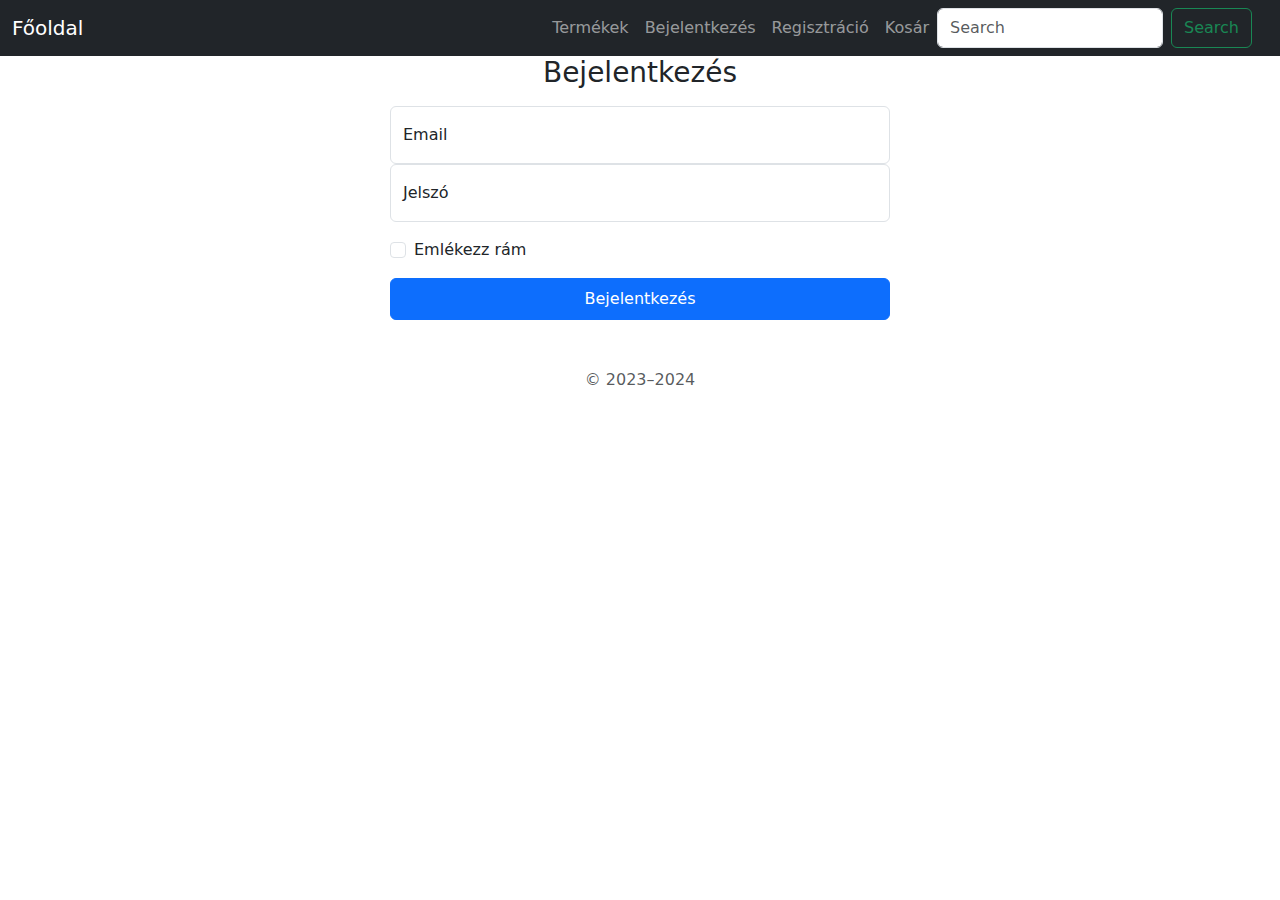
==== bejelentkezes.html @ ab11568d "Initial commit" ====
<!DOCTYPE html>
<html lang="hu">
<head>
    <meta charset="UTF-8">
    <meta name="viewport" content="width=device-width, initial-scale=1.0">
    <title>Pollák Webshop</title>
 <link rel="stylesheet" href="css/main.css">

 <link rel="stylesheet" href="css/index.css">
 <link href="https://cdn.jsdelivr.net/npm/bootstrap@5.3.3/dist/css/bootstrap.min.css" rel="stylesheet" integrity="sha384-QWTKZyjpPEjISv5WaRU9OFeRpok6YctnYmDr5pNlyT2bRjXh0JMhjY6hW+ALEwIH" crossorigin="anonymous">
    
     
</head>
<body>
  <nav class="navbar navbar-expand-lg navbar-dark bg-dark" aria-label="Offcanvas navbar large">
    <div class="container-fluid">
      <a class="navbar-brand" href="index.html">Főoldal</a>
      <button class="navbar-toggler" type="button" data-bs-toggle="offcanvas" data-bs-target="#offcanvasNavbar2" aria-controls="offcanvasNavbar2" aria-label="Toggle navigation">
        <span class="navbar-toggler-icon"></span>
      </button>
      <div class="offcanvas offcanvas-end text-bg-dark" tabindex="-1" id="offcanvasNavbar2" aria-labelledby="offcanvasNavbar2Label">
        <div class="offcanvas-header">
          <h5 class="offcanvas-title" id="offcanvasNavbar2Label">Offcanvas</h5>
          <button type="button" class="btn-close btn-close-white" data-bs-dismiss="offcanvas" aria-label="Close"></button>
        </div>
        <div class="offcanvas-body">
          <ul class="navbar-nav justify-content-end flex-grow-1 pe-3">
            <li class="nav-item">
              <a class="nav-link" href="termekek.html">Termékek</a>
            </li>
            <li class="nav-item">
              <a class="nav-link" href="bejelentkezes.html">Bejelentkezés</a>
            </li>
          
              <li class="nav-item">
                <a class="nav-link" href="regisztracio.html">Regisztráció</a>
              </li>
              <li class="nav-item">
                <a class="nav-link" href="kosar.html">Kosár</a>
              </li>
             
                
          <form class="d-flex mt-3 mt-lg-0" role="search">
            <input class="form-control me-2" type="search" placeholder="Search" aria-label="Search">
            <button class="btn btn-outline-success" type="submit">Search</button>
          </form>
        </div>
      </div>
    </div>
  </nav>
 
   
<main>


 <form id="bej_"  action="index.html">

  <h1 class="h3 mb-3 fw-normal">Bejelentkezés</h1>

  <div class="form-floating">
    <input type="email" class="form-control" id="floatingInput" placeholder="name@example.com">
    <label for="floatingInput">Email </label>
  </div>
  <div class="form-floating">
    <input type="password" class="form-control" id="floatingPassword" placeholder="Password">
    <label for="floatingPassword">Jelszó</label>
  </div>

  <div class="form-check text-start my-3">
    <input class="form-check-input" type="checkbox" value="remember-me" id="flexCheckDefault">
    <label class="form-check-label" for="flexCheckDefault">
      Emlékezz rám
    </label>
  </div>
  <button class="btn btn-primary w-100 py-2" type="submit">Bejelentkezés</button>
  <p class="mt-5 mb-3 text-body-secondary">© 2023–2024</p>
</form>










 
 </main>
<footer> 

</footer>
</body>
</html>
---- css/main.css ----
body{
    margin: 0;
    background-color: #9DBDCF;
}




#kosargomb-{
    float: left;
    height: 40px;
    margin: -9px;
}



.icon{
    max-width: 50px;
}

.kosargomb{
    max-width: 60px;    
    border-radius: 25px;
    background: none;
    border-style: none;
    cursor: pointer;
}

.kosargomb:hover{
    background-color: #4a95bd;
    box-shadow: 10px 5px 5px  #0a8bb3;

}



a{
    text-decoration: none;
    color: #80badb;
}
 a:hover{
    color: #16c1f5ab
 }


 .navbar navbar-expand-lg navbar-dark bg-dark{
    display: flex;
    justify-content:flex-start ;
    align-items: center;
    background-color: #5797BB;
    font-size: 30px;
    padding: 10px;  
    height: 40px;

}


#logo{
max-width: 40px;
float: left;
}

.product_img{
     max-width: 250px;
     border-radius: 25px;
     
}


.product_card{
    text-align: center;
    max-width: 280px;
    background-color: #7DB2CF;
    border-radius: 25px;    
    padding: 15px;
    border-style: solid;
    border-width: 5px;
    border-color: #4a95bd; 
    margin: 10px 10px 15px;
    display: inline-block;
}

.product_card_name{
    color:white;
    font-weight: bolder;
}

.product_card_description{
    color:white;

}


.price{
color: white;
}



.cart_btn{
    max-width: 60px;    
    border-radius: 25px;
    background: none;
    border-style: none;
    cursor: pointer;
}

.cart_btn:hover{
    background-color: #4a95bd;
    box-shadow: 10px 5px 5px  #0a8bb3;

}

.favorite_btn{
    max-width: 60px;    
    border-radius: 25px;
    background: none;
    border-style: none;
    cursor: pointer;
}

.fav_icon{
    max-width:50px;
}

.cart_icon{
    max-width: 50px;
}

.favorite_btn:hover{
    background-color: #4a95bd;
    box-shadow: 10px 5px 5px  #0a8bb3;
}


.main_div{
    margin: auto;
    width: fit-content;
}    

#bej_{  
    margin: auto;
    max-width: 500px;
    text-align: center;
    
}

#reg_{

    margin: auto;
    max-width: 700px;
    text-align: center;
  
}


#reg1{

    height:50px;
    margin: auto;
}
#kosz{
    text-align: center;
}
---- css/index.css ----
.maindiv{
    display: grid;
    grid-template-columns: 200px 200px 200px;
    grid-template-rows: 200px 200px 200px;
    justify-content: center;
    justify-items: center ;
    align-items: center;
    }
    
    
    
    
.innerdiv{
    width:100px ;
    height: 100px;
    background-color: rgb(104, 166, 236);
    
    }
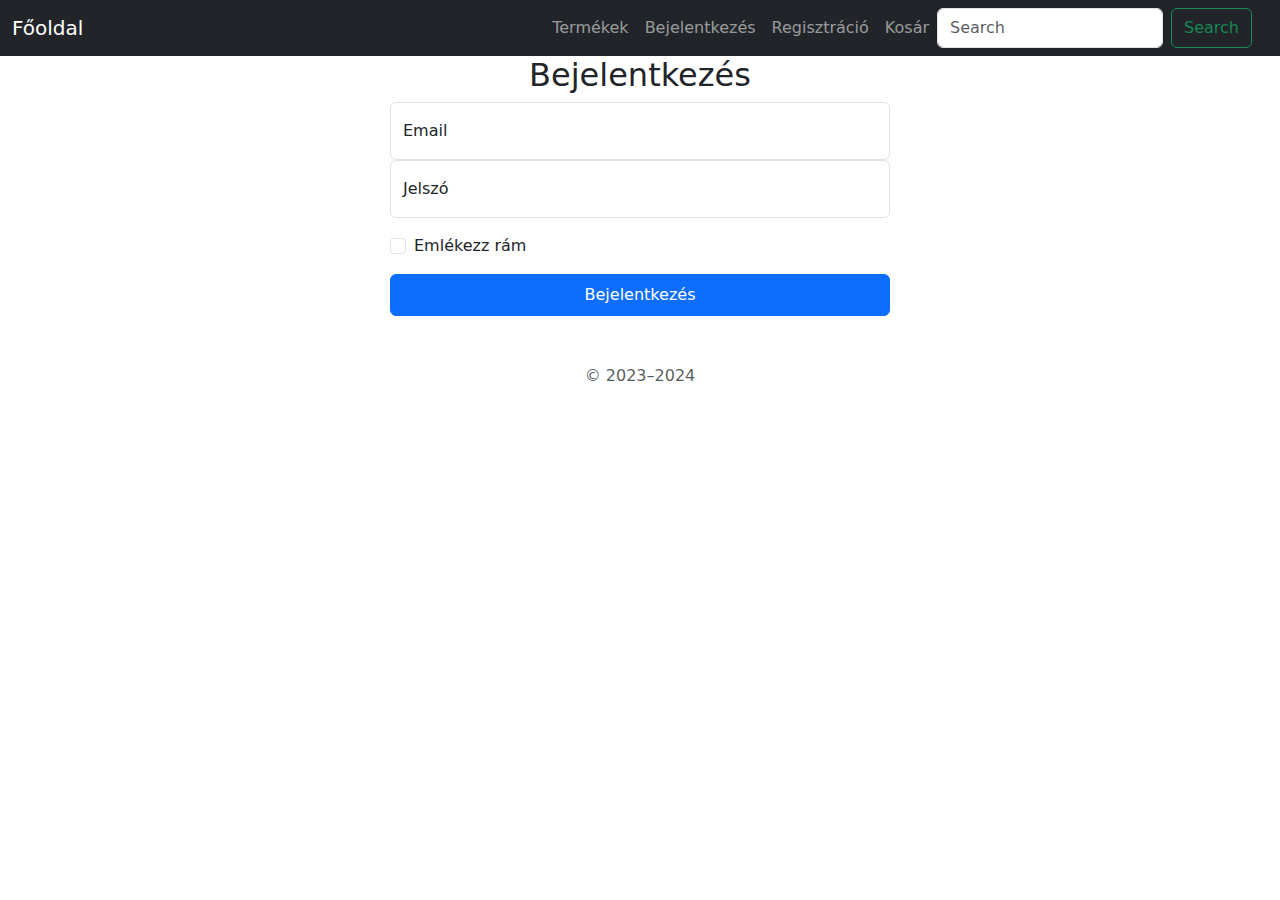
==== commit 2103c0f5: "Vmi" ====
--- a/bejelentkezes.html
+++ b/bejelentkezes.html
@@ -55,7 +55,7 @@
 
  <form id="bej_"  action="index.html">
 
-  <h1 class="h3 mb-3 fw-normal">Bejelentkezés</h1>
+  <h2 id="kosz">Bejelentkezés</h2>
 
   <div class="form-floating">
     <input type="email" class="form-control" id="floatingInput" placeholder="name@example.com">
